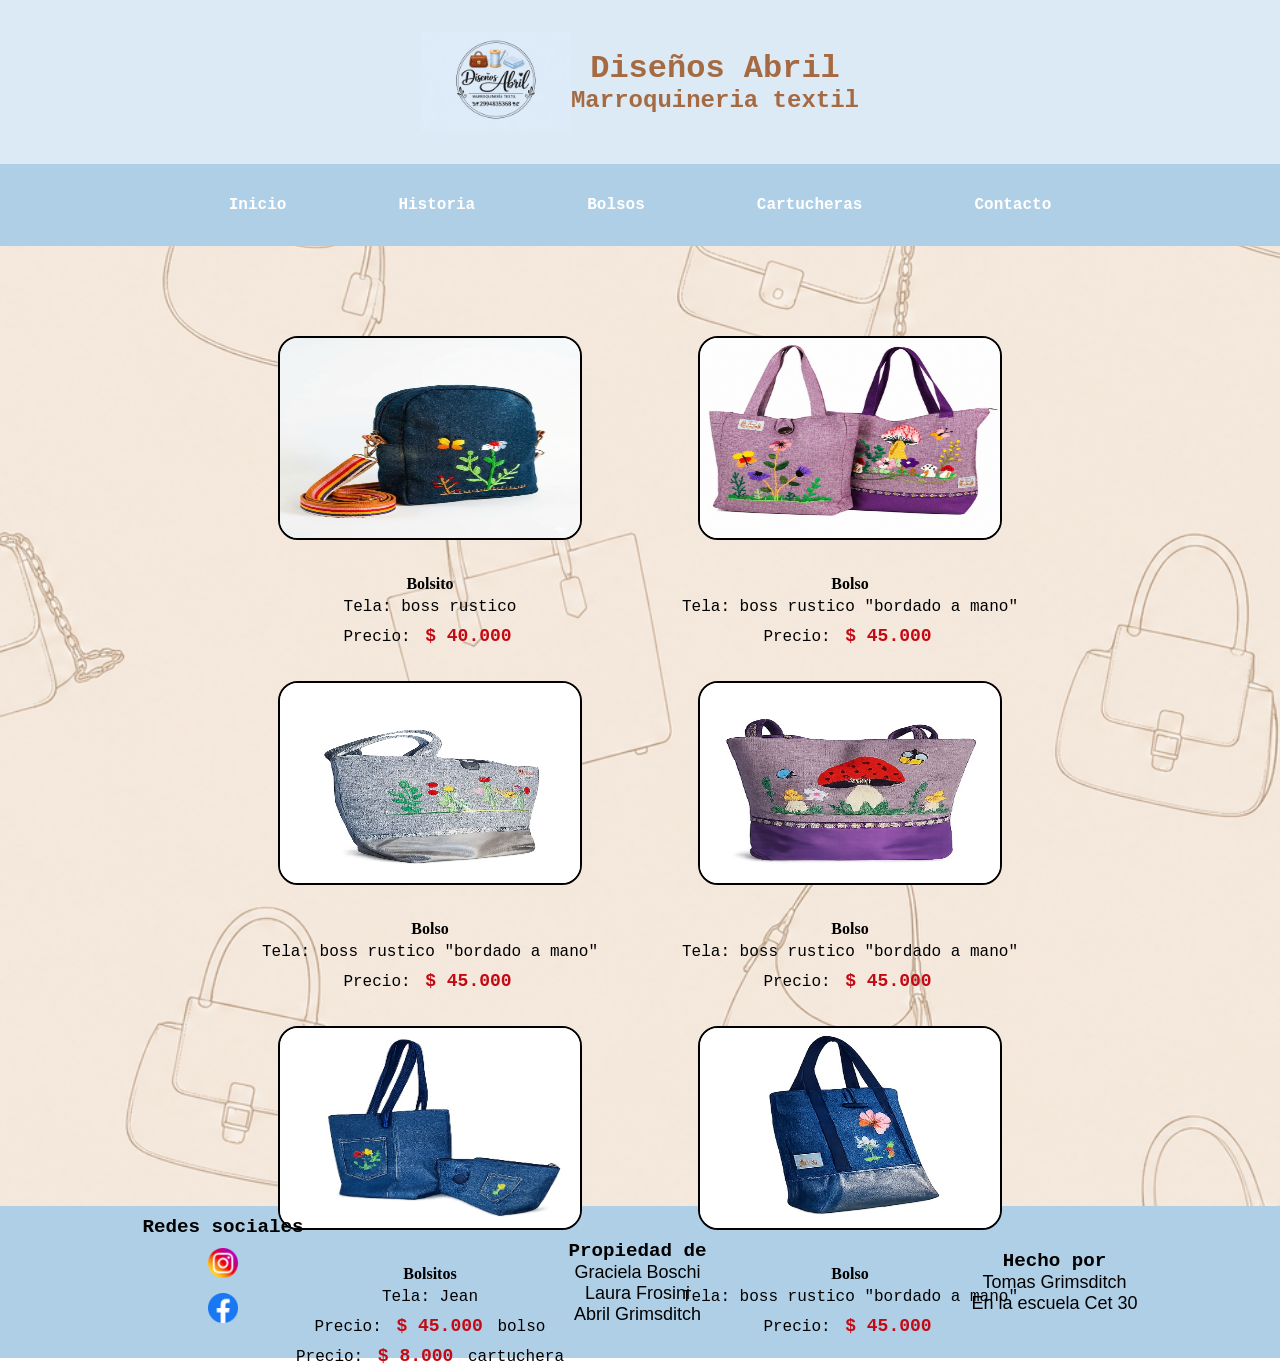
==== bolsos.html @ 6b882ea6 "termine historia, bolsos, y cartucheras. Me faltan algunos comentarios" ====
<!DOCTYPE html>
<html lang="en">

<head>
    <meta charset="UTF-8">
    <meta name="viewport" content="width=device-width, initial-scale=1.0">
    <title>Bolsos</title>
    <link rel="stylesheet" href="index.css">
 </head>

<body>
    <header>
        <img src="./assets/logobienhecho.png" alt="Logo">
        <div>
            <h1>Diseños Abril</h1>
            <h2>Marroquineria textil</h2>
        </div>
    </header>
    <nav>
        <ul>
            <li><a href="#inicio">Inicio</a></li>
            <li><a href="#historia">Historia</a></li>
            <li><a href="#bolsos">Bolsos</a></li>
            <li><a href="#cartucheras">Cartucheras</a></li>
            <li><a href="#contacto">Contacto</a></li>
        </ul>
    </nav>
    <main id="main-bolsos">
        <section class="bolsos">
            <article>
                <img src="../assets/bolsito.jpg" alt="bolsito">
                <h4>Bolsito</h4>
                <p>Tela: boss rustico </p>
                <p>Precio: <span class="precio">$ 40.000</span></p>
            </article>
            <article>
                <img src="../assets/bolso-rosas.jpg" alt="bolsos-rosas">
                <h4>Bolso</h4>
                <p>Tela: boss rustico "bordado a mano"</p>
                <p>Precio: <span class="precio">$ 45.000</span></p>
            </article>
            <article>
                <img src="../assets/bolso-plateado.png" alt="bolso-plateado">
                <h4>Bolso</h4>
                <p>Tela: boss rustico "bordado a mano"</p>
                <p>Precio: <span class="precio">$ 45.000</span></p>
            </article>
            <article>
                <img src="../assets/bolsa-hongo.png" alt="bolso-hongos">
                <h4>Bolso</h4>
                <p>Tela: boss rustico "bordado a mano"</p>
                <p>Precio: <span class="precio">$ 45.000</span></p>
            </article>
            <article>
                <img src="../assets/bolsitos-azules.png" alt="bolsitos-azules">
                <h4>Bolsitos</h4>
                <p>Tela: Jean</p>
                <p>Precio: <span class="precio">$ 45.000</span> bolso</p>
                <p>Precio: <span class="precio">$ 8.000</span> cartuchera</p>
            </article>
            <article>
                <img src="../assets/bolso-azul-rosas.png" alt="bolso-azul-rosa">
                <h4>Bolso</h4>
                <p>Tela: boss rustico "bordado a mano"</p>
                <p>Precio: <span class="precio">$ 45.000</span></p>
            </article>
        </section>
    </main>
    <footer>
        <section class="izquierda">
            <h4>Redes sociales</h4>
            <ul>
                <li><a href="https://www.instagram.com/lalafros7/" target="_blank"><img src="../assets/instagram.png"
                            alt="instagram"></a></li>
                <li><a href="https://www.facebook.com/lala.deagosto/?locale=es_LA"><img src="../assets/facebook.png"
                            alt="facebook"></a></li>
            </ul>
        </section>
        <section class="centro">
            <h4>Propiedad de</h4>
            <p>Graciela Boschi</p>
            <p>Laura Frosini</p>
            <p>Abril Grimsditch</p>
        </section>
        <section class="derecha">
            <h4>Hecho por</h4>
            <p>Tomas Grimsditch</p>
            <p>En la escuela Cet 30</p>
        </section>
    </footer>
</body>

</html>
---- index.css ----
/*Paleta de colores
Celeste pastel pricipal: #DCEAF5
Celeste un poco mas intenso: #AFCFE6
Beige calido: #F4E8D8
Marron cuero: #A66A42
Gris: #333333 */
/*Header*/
* {
    padding: 0;
    margin: 0;
}

body {
    font-family: 'Courier New', Courier, monospace;
    background-image: url(./assets/fondo.png);
    /*imagen principal*/
    background-repeat: no-repeat;
    /*para que no se repita la imagen*/
    background-size: cover;
    /*cubre toda la parte de la pantalla*/
    background-position: center;
    /*centrar la imagen*/
}

body h3 {
    font-family: 'Segoe UI', Tahoma, Geneva, Verdana, sans-serif;
    /*tipo de letra*/
}

header {
    background-color: #dceaf5;
    /*color de fondo*/
    text-align: center;
    /*centrar el texto*/
    color: #fff;
    /*color de letras*/
    padding: 2em;
    /*espacio interior*/
    justify-content: center;
    /*centra horizontalmente*/
    align-items: center;
    /*centra verticalmente*/
    display: flex;
}

header img {
    min-width: 100px;
    /*el ancho minimo que va a tener la imagen*/
    height: 100px;
    display: flex;
    justify-content: flex-start;
    align-content: flex-start;

}

header h1 {
    color: #a66a42;
    margin: 0;
    /*el espacio exterior*/
}

header h2 {
    color: #a66a42;
}

/*nav*/
nav {
    background-color: #afcfe6;
    padding: 1em;
}

nav ul {
    display: flex;
    list-style: none;
    /*Saca las viñetas de la lista*/
    justify-content: center;
    gap: 3em;
    /*deja un espacio entre los elementos*/

}

nav ul li {
    padding: 1em;
}

nav a {
    color: #fff;
    font-weight: 900;
    text-decoration: none;
    /*saca la linea que aparece en la lista*/
    padding: 1em;
}

nav a:hover {
    color: #333333;
    background-color: rgb(0, 156, 177);
    border-radius: 5px;
    /*le da un borde */
}

/*Main*/
main {
    margin-top: 2em;
    /*espacio exterior de arriba*/
    margin-bottom: 2em;
    /*espacio exterior de abajo*/
}

main p {
    padding: 20px;
}

main h3 {
    color: #a66a42
}


.container-main {
    display: flex;
    align-items: center;
    gap: 20px;
    padding: 1em;
    margin: 2em;
}

.container-main img {
    min-height: 150px;
    /*altura minima*/
    width: 300px;
    margin-top: 20px;
    margin-bottom: 20px;
}


.container-main a {
    display: flex;
    background-color: #afcfe6;
    text-align: center;
    padding: 0.5em;
    margin: 0.5em;
    text-decoration: none;
    /*borra la linea de la lista*/
    width: 100px;
    border: 2px solid lightblue;
    /*le da un borde de color*/
    border-radius: 20px;
    /*le da un borde rodeado*/
    margin-top: 1em;
}

.container-main h3 {
    margin-bottom: 1em;

}

.container-descripcion {
    display: flex;
    align-items: center;
    gap: 20px;
    margin-bottom: 1.5em;
    flex-direction: row-reverse;
    /*pone la imagen del otro lado*/
}

.container-descripcion img {
    display: flex;
    justify-content: flex-end;
    /*pone la imagen a la derecha*/
    max-height: 300px;
    width: 300px;
    margin: 2em;
    border-radius: 20px;
}

.descripcion {
    background-color: #f4e8d8;
    font-family: 'Trebuchet MS', 'Lucida Sans Unicode', 'Lucida Grande', 'Lucida Sans', Arial, sans-serif;
    padding: 50px;
    margin-left: 30px;
    border: 2px solid black;
    border-radius: 20px;
    text-align: center;
    font-size: larger;
    /*tamaño de letra*/

}

.historia {
    height: 100vh;
    display: flex;
    align-items: center;
    flex-direction: column;


}

.container-historia {
    border: 2px solid black;
    border-radius: 20px;
    background-color: #dceaf5;
    padding: 3em;
    margin-left: 2em;
    /*espacio exterior a la izquierda*/
    margin-right: 2em;
    /*espacio exterior a la derecha*/
    margin-top: 2em;
}

.container-historia h3 {
    text-align: center;
    font-family: 'Times New Roman', Times, serif;
    color: black;
}

.historia-img {
    height: 400px;
    width: 600px;
    display: flex;
    gap: 3em;
    margin-top: 7em;
    justify-content: center;
}

#historia-img1 {
    border: 3px solid black;
    border-radius: 30px;
}

#historia-img2 {
    border: 3px solid black;
    border-radius: 30px;
}

#main-bolsos {
    width: 70%;
    margin: auto;

}

.bolsos {
    height: 100vh;
    display: flex;
    flex-wrap: wrap;
    justify-content: space-evenly;
    /*para que al llegar al final del ancho se baje la ultima imagen*/
    margin-top: 60px;

}

.bolsos img {
    height: 200px;
    width: 300px;
    border: 2px solid black;
    border-radius: 20px;
    margin: 30px;
}

.bolsos h4 {
    font-family: Georgia, 'Times New Roman', Times, serif;
    font-size: medium;
    color: black;
    text-align: center;
}

.bolsos p {
    padding: 5px;
    text-align: center;
}

.precio {
    color: #C30913;
    padding: 5px;
    font-size: large;
    font-weight: 800;
}

#main-cartucheras {
    width: 70%;
    margin: auto;
}

.cartucheras {
    height: 100vh;
    display: flex;
    flex-wrap: wrap;
    justify-content: space-evenly;
    margin-top: 60px;
}

.cartucheras img {
    height: 200px;
    width: 300px;
    border: 2px solid black;
    border-radius: 20px;
    margin: 30px;
}

.cartucheras h4 {
    font-family: Georgia, 'Times New Roman', Times, serif;
    font-size: medium;
    color: black;
    text-align: center;
}

.cartucheras p {
    padding: 5px;
    text-align: center;
}


/*footer*/
footer {
    display: flex;
    justify-content: space-around;
    /*para que quede con la misma separacion*/
    align-items: center;
    padding: 10px;
    background-color: #afcfe6;
}

footer img {
    height: 30px;
    width: 30px;
}

footer ul {
    list-style: none;
    /*borra los puntos de las listas*/
    padding: 0;
    margin: 0;
    /*el padding 0 y margin 0 eliminan los espacios internos y externos*/
}

footer h4 {
    font-size: larger;
    /*Tamaño de la letra*/
}

footer p {
    font-family: 'Gill Sans', 'Gill Sans MT', Calibri, 'Trebuchet MS', sans-serif;
    /*Tipo de letra*/
    font-size: large;
}

.izquierda {
    text-align: center;
    margin-bottom: 10px;
    /*deja espacio en la parte de arriba*/
}

.izquierda ul {
    display: flex;
    flex-direction: column;
    margin-top: 10px;
    /*deja espacio en la parte de abajo*/
}

.izquierda img {
    margin-bottom: 10px;
}

.centro {
    text-align: center;
}

.derecha {
    text-align: center;
}
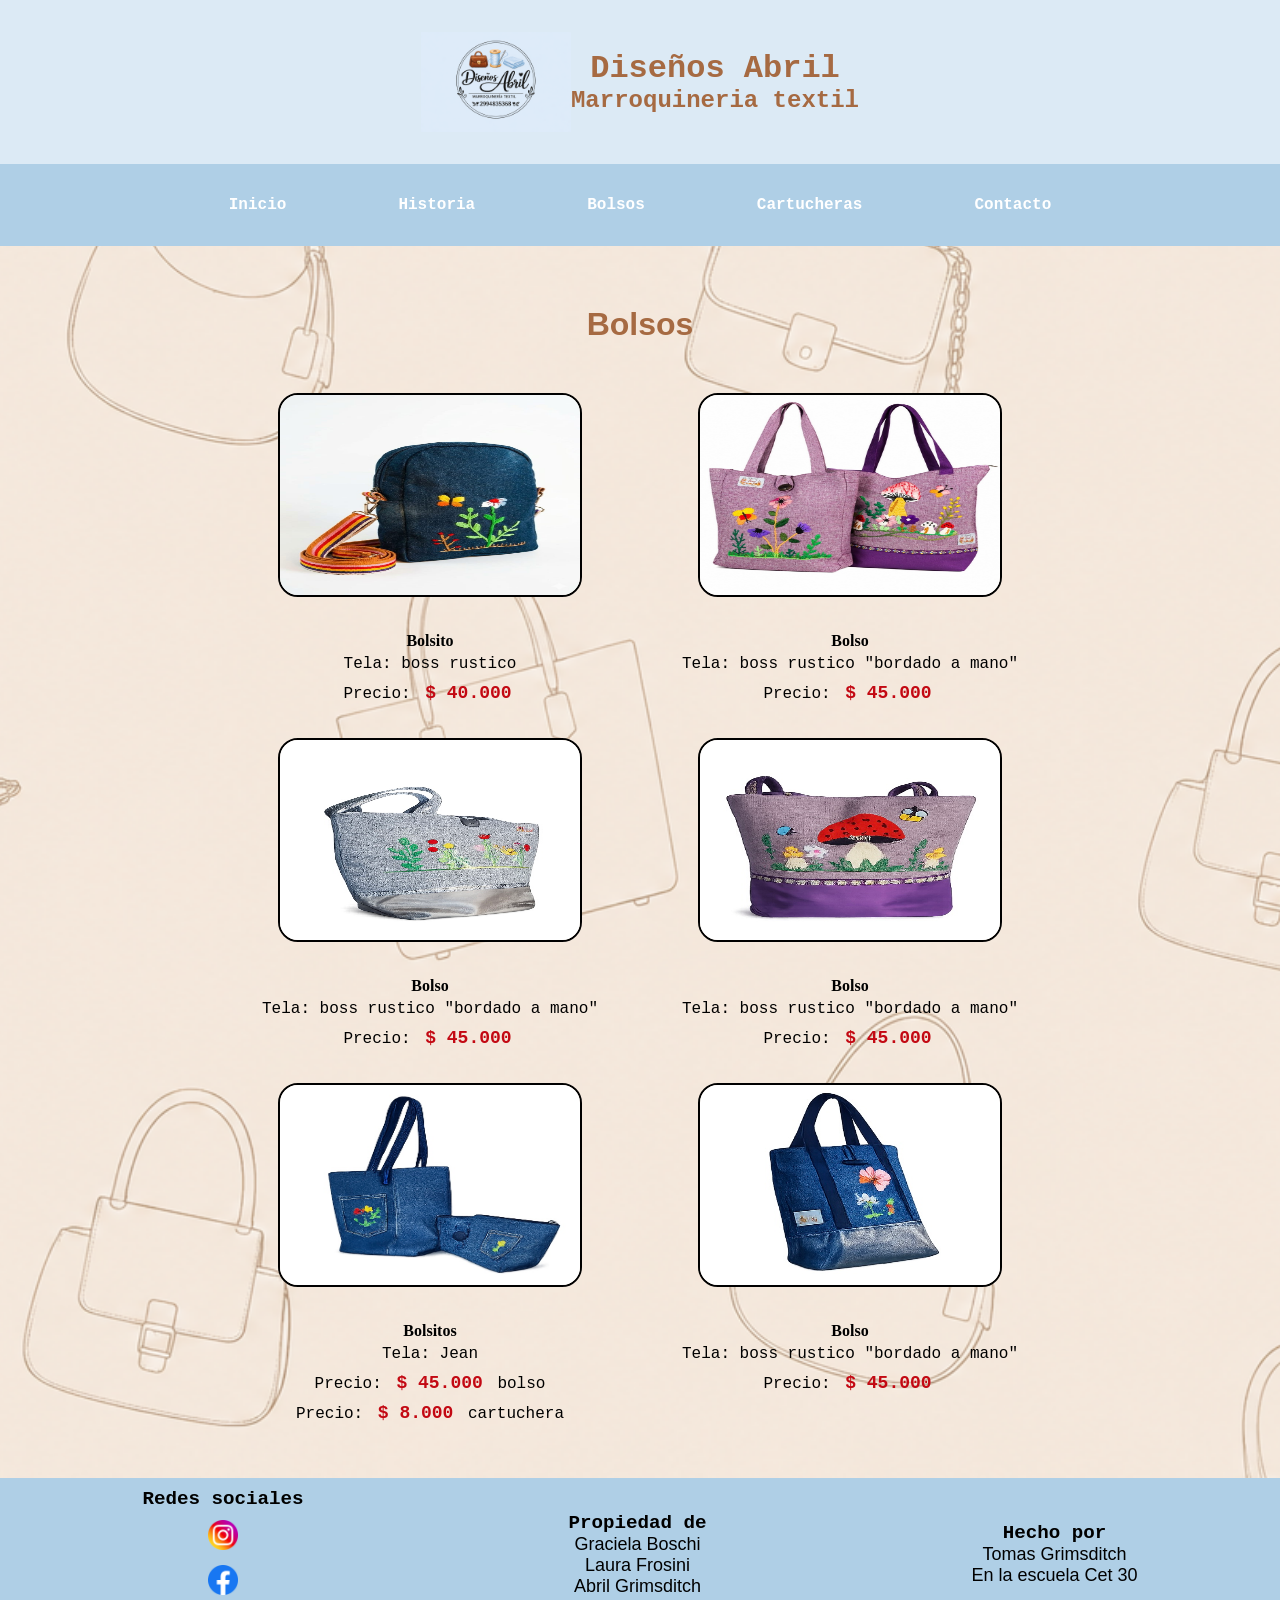
==== commit a0c3d8d3: "agregue titulos a bolsos y cartuchera, saque el 100vh y agregue 1 comentario" ====
--- a/bolsos.html
+++ b/bolsos.html
@@ -9,6 +9,7 @@
  </head>
 
 <body>
+    <!--header-->
     <header>
         <img src="./assets/logobienhecho.png" alt="Logo">
         <div>
@@ -16,17 +17,20 @@
             <h2>Marroquineria textil</h2>
         </div>
     </header>
+    <!--menu con lo principal-->
     <nav>
         <ul>
-            <li><a href="#inicio">Inicio</a></li>
-            <li><a href="#historia">Historia</a></li>
-            <li><a href="#bolsos">Bolsos</a></li>
-            <li><a href="#cartucheras">Cartucheras</a></li>
-            <li><a href="#contacto">Contacto</a></li>
+            <li><a href="/index.html">Inicio</a></li>
+            <li><a href="/hitoria.html">Historia</a></li>
+            <li><a href="/bolsos.html">Bolsos</a></li>
+            <li><a href="/cartucheras.html">Cartucheras</a></li>
+            <li><a href="/contactos.html">Contacto</a></li>
         </ul>
     </nav>
+    <!--Main-->
     <main id="main-bolsos">
         <section class="bolsos">
+                <h3>Bolsos</h3>
             <article>
                 <img src="../assets/bolsito.jpg" alt="bolsito">
                 <h4>Bolsito</h4>
@@ -66,6 +70,7 @@
             </article>
         </section>
     </main>
+    <!--footer-->
     <footer>
         <section class="izquierda">
             <h4>Redes sociales</h4>
--- a/index.css
+++ b/index.css
@@ -4,12 +4,14 @@
 Beige calido: #F4E8D8
 Marron cuero: #A66A42
 Gris: #333333 */
-/*Header*/
+/*Espacio de toda la pagina*/
 * {
     padding: 0;
     margin: 0;
-}
-
+    /*elimina todo el espacio interior y exterior*/
+}
+
+/*Body*/
 body {
     font-family: 'Courier New', Courier, monospace;
     background-image: url(./assets/fondo.png);
@@ -27,6 +29,7 @@
     /*tipo de letra*/
 }
 
+/*Header pricipal*/
 header {
     background-color: #dceaf5;
     /*color de fondo*/
@@ -36,39 +39,49 @@
     /*color de letras*/
     padding: 2em;
     /*espacio interior*/
+    display: flex;
     justify-content: center;
     /*centra horizontalmente*/
     align-items: center;
     /*centra verticalmente*/
-    display: flex;
-}
-
+
+}
+
+/*para que las imagenes se modifiquen*/
 header img {
     min-width: 100px;
     /*el ancho minimo que va a tener la imagen*/
     height: 100px;
     display: flex;
+    /*para mover los elementos*/
     justify-content: flex-start;
+    /*como es row lo inicia a la izquierda horizontal*/
     align-content: flex-start;
-
-}
-
+    /*tambien va a estar a la iquierda pero verticalmente*/
+
+}
+
+/*se modifican los titulos principales del header*/
 header h1 {
     color: #a66a42;
     margin: 0;
     /*el espacio exterior*/
 }
 
+/*para modificar los subtitulos*/
 header h2 {
     color: #a66a42;
 }
 
 /*nav*/
+/*para el menu de navegacion*/
 nav {
     background-color: #afcfe6;
     padding: 1em;
-}
-
+    /*agranda el espacio del menu*/
+}
+
+/*menu de las listas*/
 nav ul {
     display: flex;
     list-style: none;
@@ -79,18 +92,22 @@
 
 }
 
+/*las palabras de la lista*/
 nav ul li {
     padding: 1em;
 }
 
+/*los enlaces de la lista*/
 nav a {
     color: #fff;
     font-weight: 900;
+    /*el grosor de la letra*/
     text-decoration: none;
     /*saca la linea que aparece en la lista*/
     padding: 1em;
 }
 
+/*para que aparezca color al pasar por el nombre*/
 nav a:hover {
     color: #333333;
     background-color: rgb(0, 156, 177);
@@ -98,7 +115,7 @@
     /*le da un borde */
 }
 
-/*Main*/
+/*Main pagina de inicio*/
 main {
     margin-top: 2em;
     /*espacio exterior de arriba*/
@@ -114,7 +131,7 @@
     color: #a66a42
 }
 
-
+/*seccion de carteras del index*/
 .container-main {
     display: flex;
     align-items: center;
@@ -123,15 +140,18 @@
     margin: 2em;
 }
 
+/*imagenes de la seccion de carteras*/
 .container-main img {
     min-height: 150px;
     /*altura minima*/
     width: 300px;
     margin-top: 20px;
+    /*espacio exterior de arriba*/
     margin-bottom: 20px;
-}
-
-
+    /*espacio exterior de abajo*/
+}
+
+/*botones de la seccion carteras*/
 .container-main a {
     display: flex;
     background-color: #afcfe6;
@@ -148,11 +168,13 @@
     margin-top: 1em;
 }
 
+/*subtitulo de la seccion carteras*/
 .container-main h3 {
     margin-bottom: 1em;
 
 }
 
+/*seccion de historia en el index*/
 .container-descripcion {
     display: flex;
     align-items: center;
@@ -162,38 +184,44 @@
     /*pone la imagen del otro lado*/
 }
 
+/*seccion de historia en index imagen*/
 .container-descripcion img {
     display: flex;
     justify-content: flex-end;
     /*pone la imagen a la derecha*/
     max-height: 300px;
+    /*altura maxima*/
     width: 300px;
     margin: 2em;
     border-radius: 20px;
 }
 
+/*caja que contiene el subtitulo y parrafo*/
 .descripcion {
     background-color: #f4e8d8;
     font-family: 'Trebuchet MS', 'Lucida Sans Unicode', 'Lucida Grande', 'Lucida Sans', Arial, sans-serif;
+    /*tipo de letra*/
     padding: 50px;
     margin-left: 30px;
+    /*espacio exterior de la derecha */
     border: 2px solid black;
     border-radius: 20px;
     text-align: center;
     font-size: larger;
     /*tamaño de letra*/
-
-}
-
+}
+
+/*Main de la pagina historia*/
 .historia {
-    height: 100vh;
-    display: flex;
-    align-items: center;
+    display: flex;
+    align-items: center;
+    /*lo centra verticalmente*/
     flex-direction: column;
-
-
-}
-
+    /*lo pone en columna*/
+
+}
+
+/*caja que contiene subtitulo y parrafo*/
 .container-historia {
     border: 2px solid black;
     border-radius: 20px;
@@ -204,49 +232,60 @@
     margin-right: 2em;
     /*espacio exterior a la derecha*/
     margin-top: 2em;
-}
-
+    /*espacio exterior de arriba*/
+}
+
+/*subtitulo de la pagina historia*/
 .container-historia h3 {
     text-align: center;
     font-family: 'Times New Roman', Times, serif;
-    color: black;
-}
-
+    color: #a66a42;
+}
+
+/*imagenes de la pagina historia*/
 .historia-img {
     height: 400px;
     width: 600px;
     display: flex;
     gap: 3em;
-    margin-top: 7em;
+    margin: 70px;
     justify-content: center;
-}
-
+    /*lo centra horizontalmente*/
+}
+
+/*imagen 1*/
 #historia-img1 {
     border: 3px solid black;
     border-radius: 30px;
 }
 
+/*imagen 2*/
 #historia-img2 {
     border: 3px solid black;
     border-radius: 30px;
 }
 
+/*Main de bolsos*/
 #main-bolsos {
     width: 70%;
+    /*ocupa el 70 porciento del ancho*/
     margin: auto;
-
-}
-
+    /*espacio automatico*/
+
+}
+
+/*clase de seccion de bolsos*/
 .bolsos {
-    height: 100vh;
     display: flex;
     flex-wrap: wrap;
+    /*ocupa toda la pantalla dependiendo el padre*/
     justify-content: space-evenly;
     /*para que al llegar al final del ancho se baje la ultima imagen*/
     margin-top: 60px;
-
-}
-
+    margin-bottom: 50px;;
+}
+
+/*imagenes de la clase que esta en la seccion*/
 .bolsos img {
     height: 200px;
     width: 300px;
@@ -255,6 +294,17 @@
     margin: 30px;
 }
 
+.bolsos h3 {
+    width: 100%;
+    /*ocupa el 100 porciento de la anchura y empieza en otra fila*/
+    margin-bottom: 20px;
+    /*espacio que deja para abajo*/
+    display: flex;
+    justify-content: center;
+    font-size: 200%;
+}
+
+/*clase de seccion subtitulos*/
 .bolsos h4 {
     font-family: Georgia, 'Times New Roman', Times, serif;
     font-size: medium;
@@ -262,31 +312,37 @@
     text-align: center;
 }
 
+/*clase de seccion parrafos*/
 .bolsos p {
     padding: 5px;
     text-align: center;
 }
 
+/*clase del precio*/
 .precio {
     color: #C30913;
     padding: 5px;
     font-size: large;
     font-weight: 800;
-}
-
+    /*ajusta el color mas fuerte*/
+}
+
+/*Main de cartucheras*/
 #main-cartucheras {
     width: 70%;
     margin: auto;
 }
 
+/*clase de seccion cartucheras*/
 .cartucheras {
-    height: 100vh;
     display: flex;
     flex-wrap: wrap;
     justify-content: space-evenly;
     margin-top: 60px;
-}
-
+    margin-bottom: 50px;
+}
+
+/*clase de seccion cartucheras imagenes*/
 .cartucheras img {
     height: 200px;
     width: 300px;
@@ -295,6 +351,17 @@
     margin: 30px;
 }
 
+.cartucheras h3 {
+     width: 100%;
+    /*ocupa el 100 porciento de la anchura y empieza en otra fila*/
+    margin-bottom: 20px;
+    /*espacio que deja para abajo*/
+    display: flex;
+    justify-content: center;
+    font-size: 200%;
+}
+
+/*clase de seccion cartucheras subtitulos*/
 .cartucheras h4 {
     font-family: Georgia, 'Times New Roman', Times, serif;
     font-size: medium;
@@ -302,11 +369,131 @@
     text-align: center;
 }
 
+/*clase de seccion cartucheras parrafos*/
 .cartucheras p {
     padding: 5px;
     text-align: center;
 }
 
+/*Main de contactos*/
+.main-contactos {
+    margin: 0 auto;
+    /*arriba y abajo no hay nada, y se juntan los textos con auto*/
+    width: 80%;
+    /*para que el ancho del main sea de 80 nomas*/
+}
+
+/*la clase de section*/
+.contacto {
+    display: flex;
+    margin: 40px;
+    padding: 20px;
+}
+
+/*caja de las redes sociales*/
+.contactanos {
+    flex: 0 0 600px;
+    /*el primer elemento no crece, el segundo no se encoge y tercero tamaño base */
+    display: flex;
+    flex-direction: column;
+    text-align: center;
+}
+
+/*caja de las redes sociales subtitulo*/
+.contactanos h4 {
+    font-size: 50px;
+    color: #a66a42;
+}
+
+/*caja de las redes sociales parrafos*/
+.contactanos p {
+    font-size: medium;
+    font-weight: 600;
+}
+
+/*caja de las redes sociales imagenes*/
+.contactanos img {
+    height: 30px;
+    width: 30px;
+}
+
+/*caja de las redes sociales lista*/
+.contactanos ul {
+    list-style: none;
+    /*borra los puntos de la lista*/
+    display: flex;
+    flex-direction: column;
+    /*lo pone en columnas*/
+    align-items: center;
+    /*centra el texto con la imagen*/
+    align-items: flex-start;
+    /*queda a la izquierda*/
+}
+
+/*caja de las redes sociales lista palabras*/
+.contactanos li {
+    display: flex;
+    align-items: center;
+    margin: 7px;
+}
+
+/*caja de las redes sociales lista enlaces*/
+.contactanos a {
+    text-decoration: none;
+    color: black;
+}
+
+/*caja del formulario*/
+.container-formulario {
+    width: 800px;
+}
+
+/*caja del fieldset del formulario*/
+.formulario {
+    display: flex;
+    flex-direction: column;
+    padding: 20px;
+    gap: 10px;
+    border: 2px solid #a66a42;
+}
+
+/*caja del fieldset del formulario titulo*/
+.formulario legend {
+    color: #a66a42;
+    font-size: large;
+    font-weight: 800;
+}
+
+/*caja del fieldset del formulario label*/
+.formulario label {
+    font-weight: 600;
+}
+
+/*caja del fieldset del formulario viñetas*/
+.formulario input {
+    width: 500px;
+    background-color: #dceaf5;
+    padding: 5px;
+    color: #333333;
+    border: 2px solid black;
+}
+
+/*caja del fieldset del formulario viñeta de mensaje*/
+.formulario textarea {
+    background-color: #dceaf5;
+    color: black;
+    border: 2px solid black;
+    margin-top: 20px;
+    padding: 10px;
+}
+
+/*clase boton de enviar*/
+.btn-enviar {
+    background-color: #afcfe6;
+    padding: 10px;
+    margin-top: 20px;
+    width: 800px;
+}
 
 /*footer*/
 footer {
@@ -318,11 +505,13 @@
     background-color: #afcfe6;
 }
 
+/*footer imagenes*/
 footer img {
     height: 30px;
     width: 30px;
 }
 
+/*footer listas*/
 footer ul {
     list-style: none;
     /*borra los puntos de las listas*/
@@ -331,23 +520,27 @@
     /*el padding 0 y margin 0 eliminan los espacios internos y externos*/
 }
 
+/*footer subtitulos*/
 footer h4 {
     font-size: larger;
     /*Tamaño de la letra*/
 }
 
+/*footer parrafo*/
 footer p {
     font-family: 'Gill Sans', 'Gill Sans MT', Calibri, 'Trebuchet MS', sans-serif;
     /*Tipo de letra*/
     font-size: large;
 }
 
+/*clase de las redes sociales*/
 .izquierda {
     text-align: center;
     margin-bottom: 10px;
     /*deja espacio en la parte de arriba*/
 }
 
+/*clase de las redes sociales lista*/
 .izquierda ul {
     display: flex;
     flex-direction: column;
@@ -355,14 +548,17 @@
     /*deja espacio en la parte de abajo*/
 }
 
+/*clase de las redes sociales imagenes*/
 .izquierda img {
     margin-bottom: 10px;
 }
 
+/*clase propiedad de*/
 .centro {
     text-align: center;
 }
 
+/*clase hecho por*/
 .derecha {
     text-align: center;
 }
